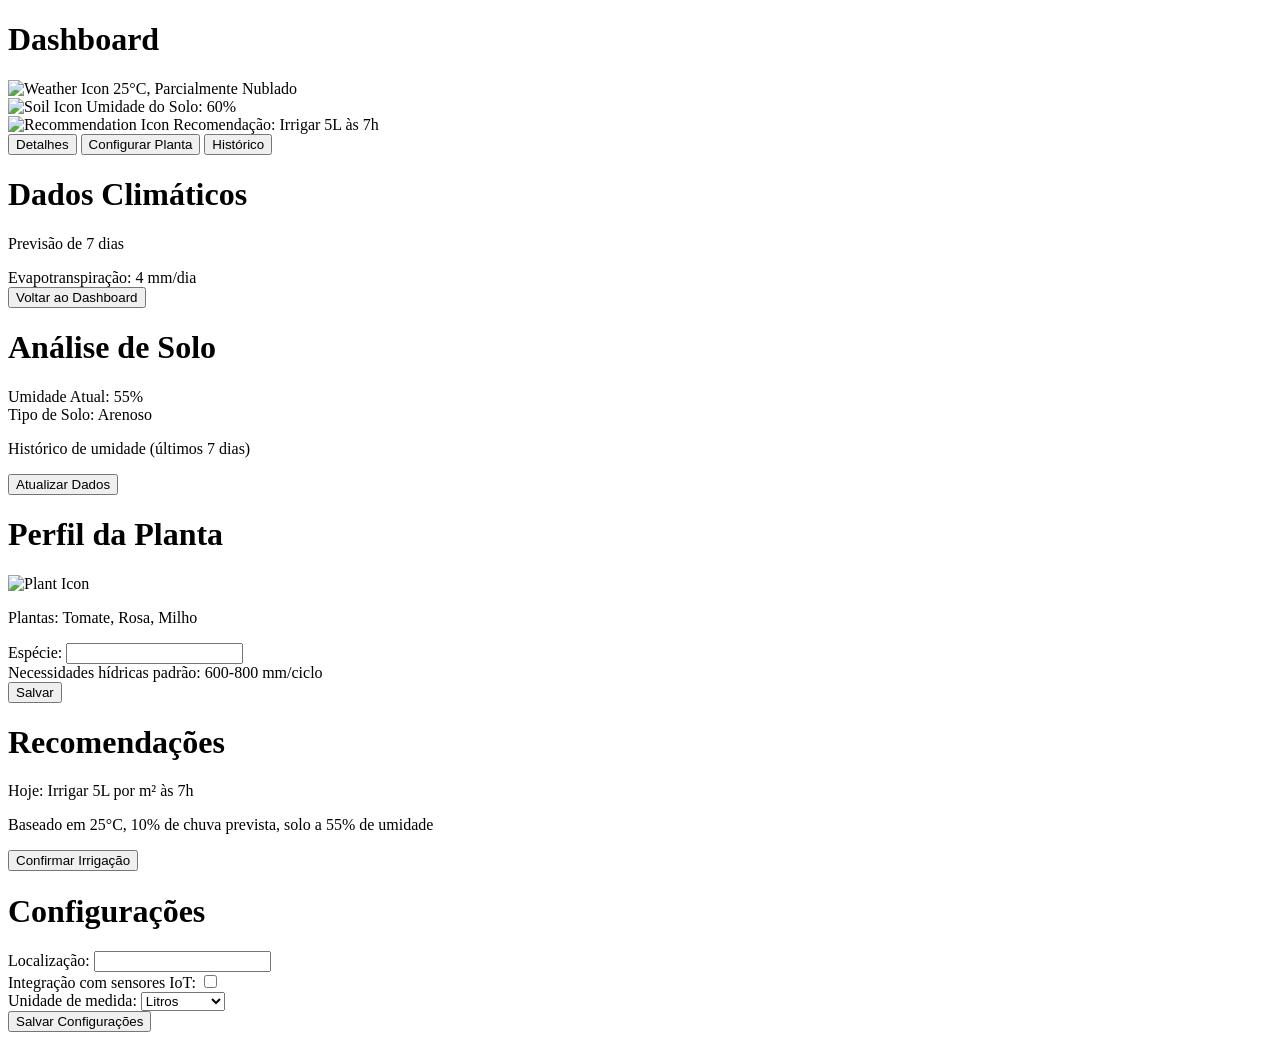
==== index.html @ cfa14205 "Add files via upload" ====
<!DOCTYPE html>
<html lang="en">
<head>
    <meta charset="UTF-8">
    <meta name="viewport" content="width=device-width, initial-scale=1.0">
    <title>Weather App</title>
    <link rel="stylesheet" href="css/style.css">
</head>
<body>
    <div id="app">
        <!-- Tela Inicial - Dashboard -->
        <div id="dashboard" class="screen">
            <h1>Dashboard</h1>
            <div class="weather-info">
                <img src="images/weather.png" alt="Weather Icon">
                <span>25°C, Parcialmente Nublado</span>
            </div>
            <div class="soil-moisture">
                <img src="images/soil.png" alt="Soil Icon">
                <span>Umidade do Solo: 60%</span>
            </div>
            <div class="recommendation">
                <img src="images/recommendation.png" alt="Recommendation Icon">
                <span>Recomendação: Irrigar 5L às 7h</span>
            </div>
            <div class="buttons">
                <button onclick="navigateTo('weather-data')">Detalhes</button>
                <button onclick="navigateTo('plant-profile')">Configurar Planta</button>
                <button onclick="navigateTo('history')">Histórico</button>
            </div>
        </div>
        
        <!-- Tela de Dados Climáticos -->
        <div id="weather-data" class="screen hidden">
            <h1>Dados Climáticos</h1>
            <div class="forecast">
                <p>Previsão de 7 dias</p>
                <!-- Previsão de 7 dias -->
            </div>
            <div class="evapotranspiration">
                <span>Evapotranspiração: 4 mm/dia</span>
            </div>
            <div>
                <button onclick="navigateTo('dashboard')">Voltar ao Dashboard</button>
            </div>
        </div>

        <!-- Tela de Análise de Solo -->
        <div id="soil-analysis" class="screen hidden">
            <h1>Análise de Solo</h1>
            <div class="soil-moisture">
                <span>Umidade Atual: 55%</span>
            </div>
            <div class="soil-type">
                <span>Tipo de Solo: Arenoso</span>
            </div>
            <div class="moisture-history">
                <p>Histórico de umidade (últimos 7 dias)</p>
                <!-- Gráfico de linha -->
            </div>
            <div>
                <button onclick="updateSoilData()">Atualizar Dados</button>
            </div>
        </div>

        <!-- Tela de Perfil da Planta -->
        <div id="plant-profile" class="screen hidden">
            <h1>Perfil da Planta</h1>
            <div class="plant-list">
                <img src="images/plant.png" alt="Plant Icon">
                <p>Plantas: Tomate, Rosa, Milho</p>
            </div>
            <div class="plant-species">
                <label for="species">Espécie:</label>
                <input type="text" id="species" name="species">
            </div>
            <div class="water-needs">
                <span>Necessidades hídricas padrão: 600-800 mm/ciclo</span>
            </div>
            <div>
                <button onclick="savePlantProfile()">Salvar</button>
            </div>
        </div>

        <!-- Tela de Recomendações -->
        <div id="recommendations" class="screen hidden">
            <h1>Recomendações</h1>
            <div class="recommendation">
                <span>Hoje: Irrigar 5L por m² às 7h</span>
                <p>Baseado em 25°C, 10% de chuva prevista, solo a 55% de umidade</p>
            </div>
            <div>
                <button onclick="confirmIrrigation()">Confirmar Irrigação</button>
            </div>
        </div>

        <!-- Tela de Configurações -->
        <div id="settings" class="screen hidden">
            <h1>Configurações</h1>
            <div class="location">
                <label for="location">Localização:</label>
                <input type="text" id="location" name="location">
            </div>
            <div class="integration">
                <label for="iot">Integração com sensores IoT:</label>
                <input type="checkbox" id="iot" name="iot">
            </div>
            <div class="unit">
                <label for="unit">Unidade de medida:</label>
                <select id="unit" name="unit">
                    <option value="litros">Litros</option>
                    <option value="milimetros">Milímetros</option>
                </select>
            </div>
            <div>
                <button onclick="saveSettings()">Salvar Configurações</button>
            </div>
        </div>
    </div>
    <script src="js/main.js"></script>
</body>
</html>
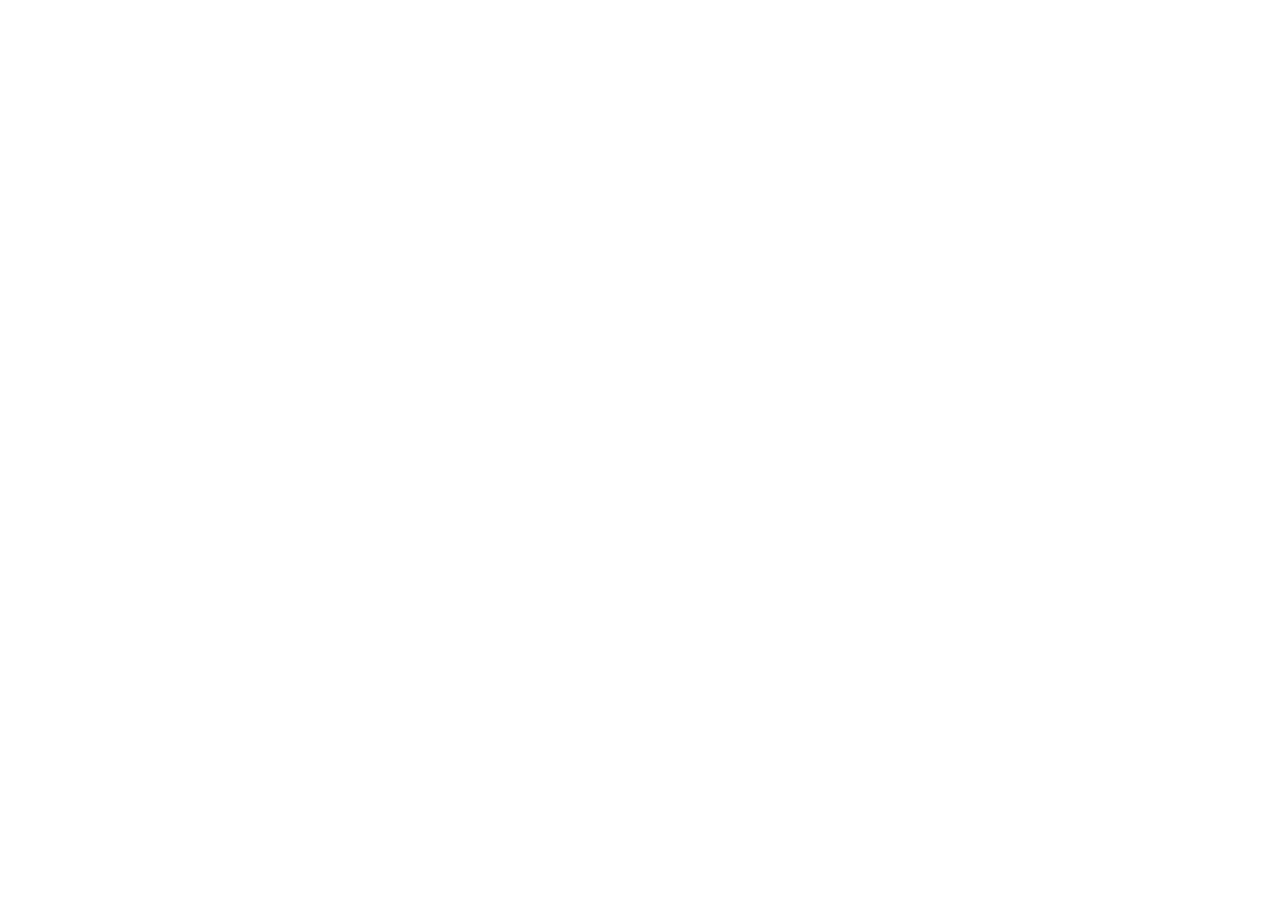
==== commit dff33a5f: "Update index.html" ====
--- a/index.html
+++ b/index.html
@@ -4,7 +4,7 @@
     <meta charset="UTF-8">
     <meta name="viewport" content="width=device-width, initial-scale=1.0">
     <title>Weather App</title>
-    <link rel="stylesheet" href="css/style.css">
+    <link rel="stylesheet" href="style.css">
 </head>
 <body>
     <div id="app">
@@ -12,15 +12,15 @@
         <div id="dashboard" class="screen">
             <h1>Dashboard</h1>
             <div class="weather-info">
-                <img src="images/weather.png" alt="Weather Icon">
+                <img src="weather.png" alt="Weather Icon">
                 <span>25°C, Parcialmente Nublado</span>
             </div>
             <div class="soil-moisture">
-                <img src="images/soil.png" alt="Soil Icon">
+                <img src="soil.png" alt="Soil Icon">
                 <span>Umidade do Solo: 60%</span>
             </div>
             <div class="recommendation">
-                <img src="images/recommendation.png" alt="Recommendation Icon">
+                <img src="recommendation.png" alt="Recommendation Icon">
                 <span>Recomendação: Irrigar 5L às 7h</span>
             </div>
             <div class="buttons">
@@ -67,7 +67,7 @@
         <div id="plant-profile" class="screen hidden">
             <h1>Perfil da Planta</h1>
             <div class="plant-list">
-                <img src="images/plant.png" alt="Plant Icon">
+                <img src="plant.png" alt="Plant Icon">
                 <p>Plantas: Tomate, Rosa, Milho</p>
             </div>
             <div class="plant-species">
@@ -117,6 +117,6 @@
             </div>
         </div>
     </div>
-    <script src="js/main.js"></script>
+    <script src="main.js"></script>
 </body>
-</html>+</html>
--- a/style.css
+++ b/style.css
@@ -0,0 +1,54 @@
+body {
+    font-family: Arial, sans-serif;
+}
+
+#app {
+    width: 80%;
+    margin: auto;
+}
+
+.screen {
+    display: none;
+}
+
+.screen h1 {
+    text-align: center;
+}
+
+.weather-info, .soil-moisture, .recommendation, .buttons, .forecast, .evapotranspiration, .plant-list, .plant-species, .water-needs, .location, .integration, .unit {
+    margin: 20px 0;
+}
+
+.weather-info img, .soil-moisture img, .recommendation img, .plant-list img, .screen img {
+    width: 50px;
+    display: block;
+    margin: 0 auto;
+}
+
+.buttons button {
+    margin: 0 5px;
+}
+
+.hidden {
+    display: none;
+}
+
+form {
+    display: flex;
+    flex-direction: column;
+    align-items: center;
+}
+
+form label, form input, form button {
+    margin: 10px 0;
+}
+
+form input {
+    padding: 8px;
+    width: 80%;
+}
+
+form button {
+    padding: 10px 20px;
+    cursor: pointer;
+}
